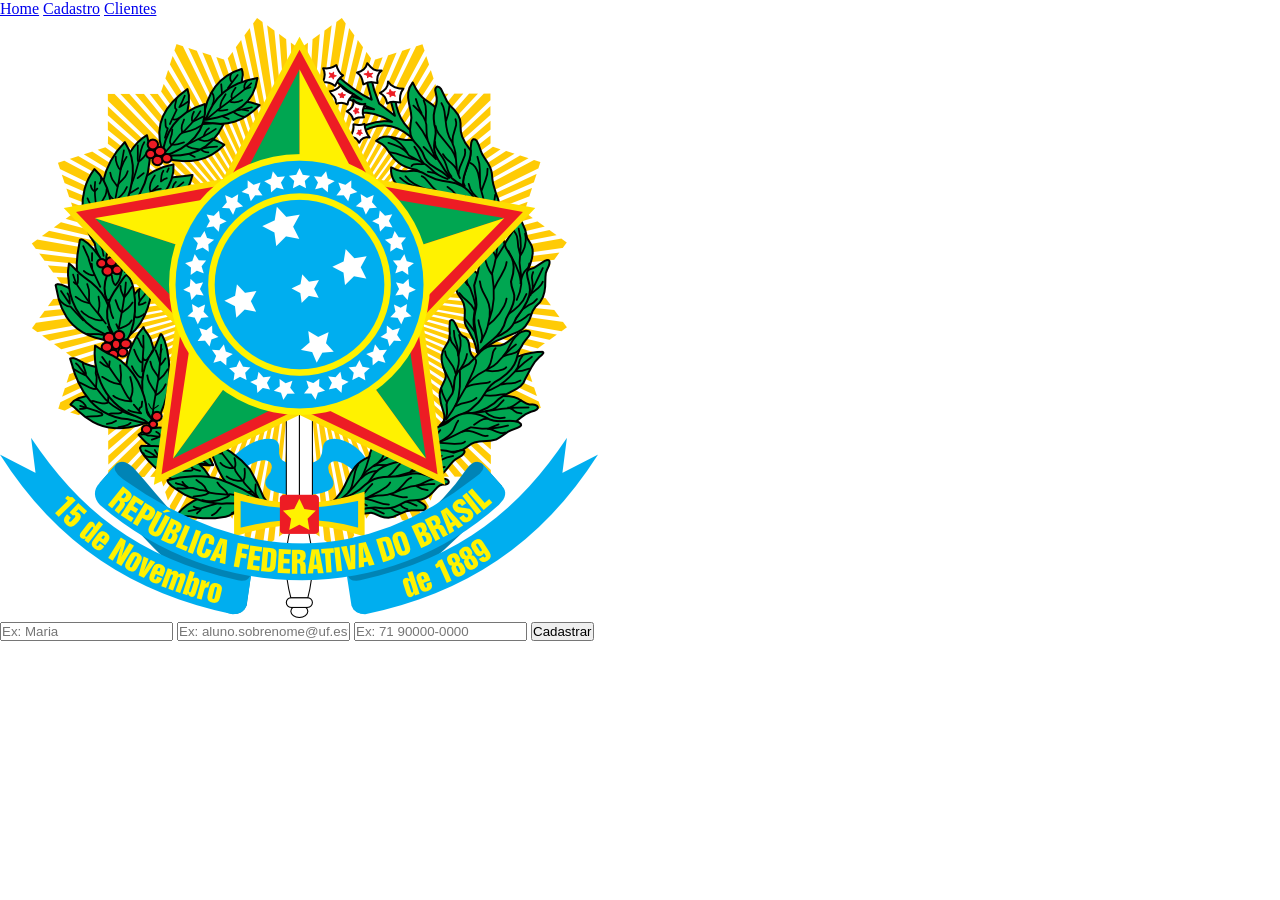
==== cadastro.html @ 04ec83a9 "cadastro paginas html, css e js" ====
<!DOCTYPE html>
<html lang="pt">

<head>
    <meta charset="UTF-8">
    <meta name="viewport" content="width=device-width, initial-scale=1.0">
    <title>Cadastro de clientes</title>
    <link rel="stylesheet" href="cadastro.css">
</head>

<body class="pagina-cadastro">
    <nav class="menu-navegacao">
        <a href="index.html">Home</a>
        <a href="cadastro.html">Cadastro</a>
        <a href="clientes.html">Clientes</a>
    </nav>

    <main class="conteudo princiapl">
        <img src="assets/logo.png" alt="Logo da republica federativa do brasil, brasão predominantemente amarela, verde, e detalhes em azul, com formato de grande estrela sendo atravessada por uma espada. Dentro dessa estrela possui um cercado de novas estrelas e 5 estrelas principais do cruzeiro do sul" class="logo">
        
        <form id="" formulario-cadastro">
            <input type="text" id="nome" placeholder="Ex: Maria" required>
            <input type="email" id="email" placeholder="Ex: aluno.sobrenome@uf.estudante.senai.br" required>
            <input type="tel" id="tel" placeholder="Ex: 71 90000-0000" required>
            <button type="button" onclick="funcaoCadastrarCliente()">Cadastrar</button>
        </form>
    </main>

    <script src="cadastro.js"></script>
</body>

</html>
---- cadastro.css ----
/* Reset das configurações do navegador*/
* {
    margin: 0;
    padding: 0;
    box-sizing: border-box;
}
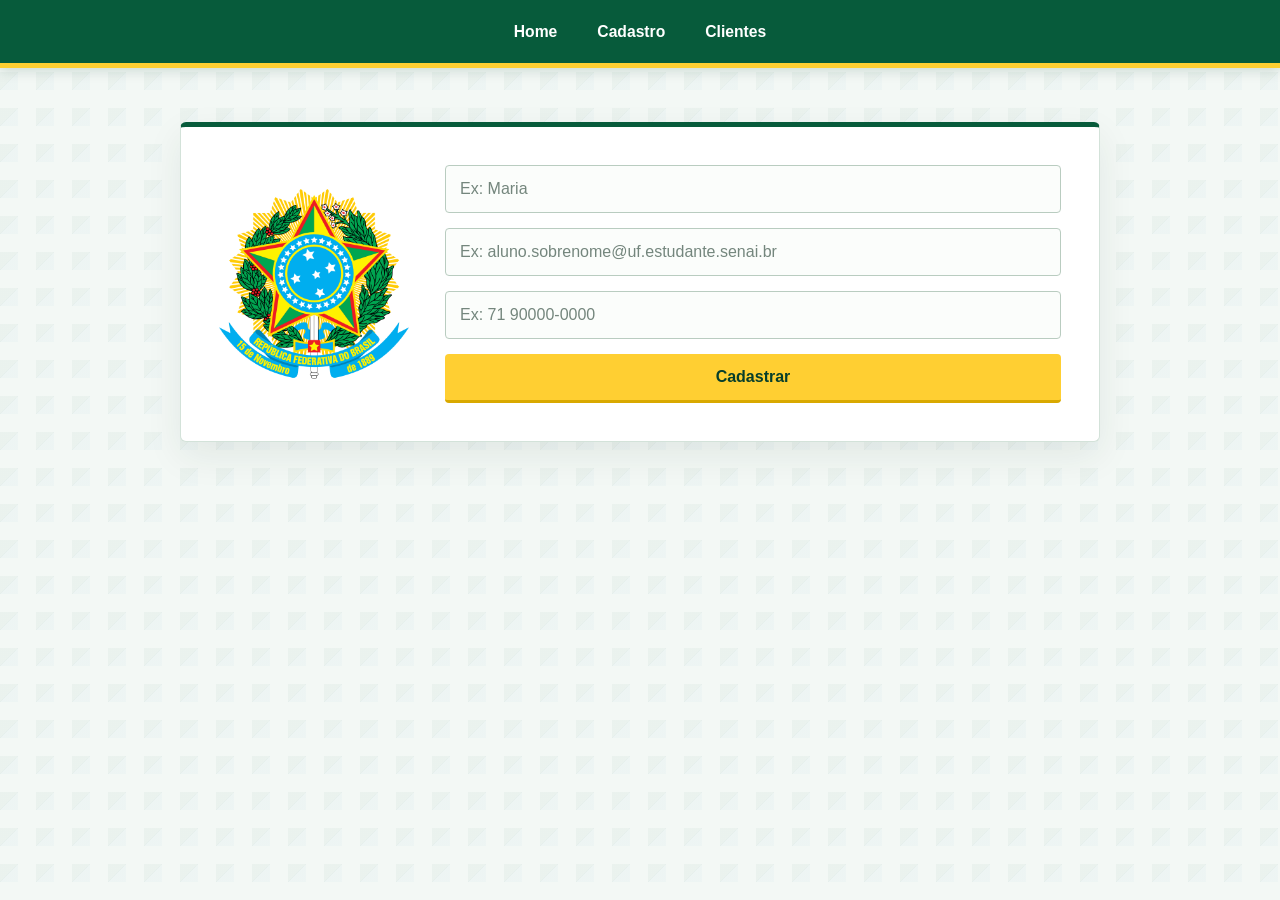
==== commit 2705a385: "js 30/10" ====
--- a/cadastro.html
+++ b/cadastro.html
@@ -18,10 +18,10 @@
     <main class="conteudo princiapl">
         <img src="assets/logo.png" alt="Logo da republica federativa do brasil, brasão predominantemente amarela, verde, e detalhes em azul, com formato de grande estrela sendo atravessada por uma espada. Dentro dessa estrela possui um cercado de novas estrelas e 5 estrelas principais do cruzeiro do sul" class="logo">
         
-        <form id="" formulario-cadastro">
+        <form id="formulario-cadastro">
             <input type="text" id="nome" placeholder="Ex: Maria" required>
             <input type="email" id="email" placeholder="Ex: aluno.sobrenome@uf.estudante.senai.br" required>
-            <input type="tel" id="tel" placeholder="Ex: 71 90000-0000" required>
+            <input type="tel" id="telefone" placeholder="Ex: 71 90000-0000" required>
             <button type="button" onclick="funcaoCadastrarCliente()">Cadastrar</button>
         </form>
     </main>
--- a/cadastro.css
+++ b/cadastro.css
@@ -1,7 +1,2 @@
-/* Reset das configurações do navegador*/
-* {
-    margin: 0;
-    padding: 0;
-    box-sizing: border-box;
-}
+@import url("style.css");
 
